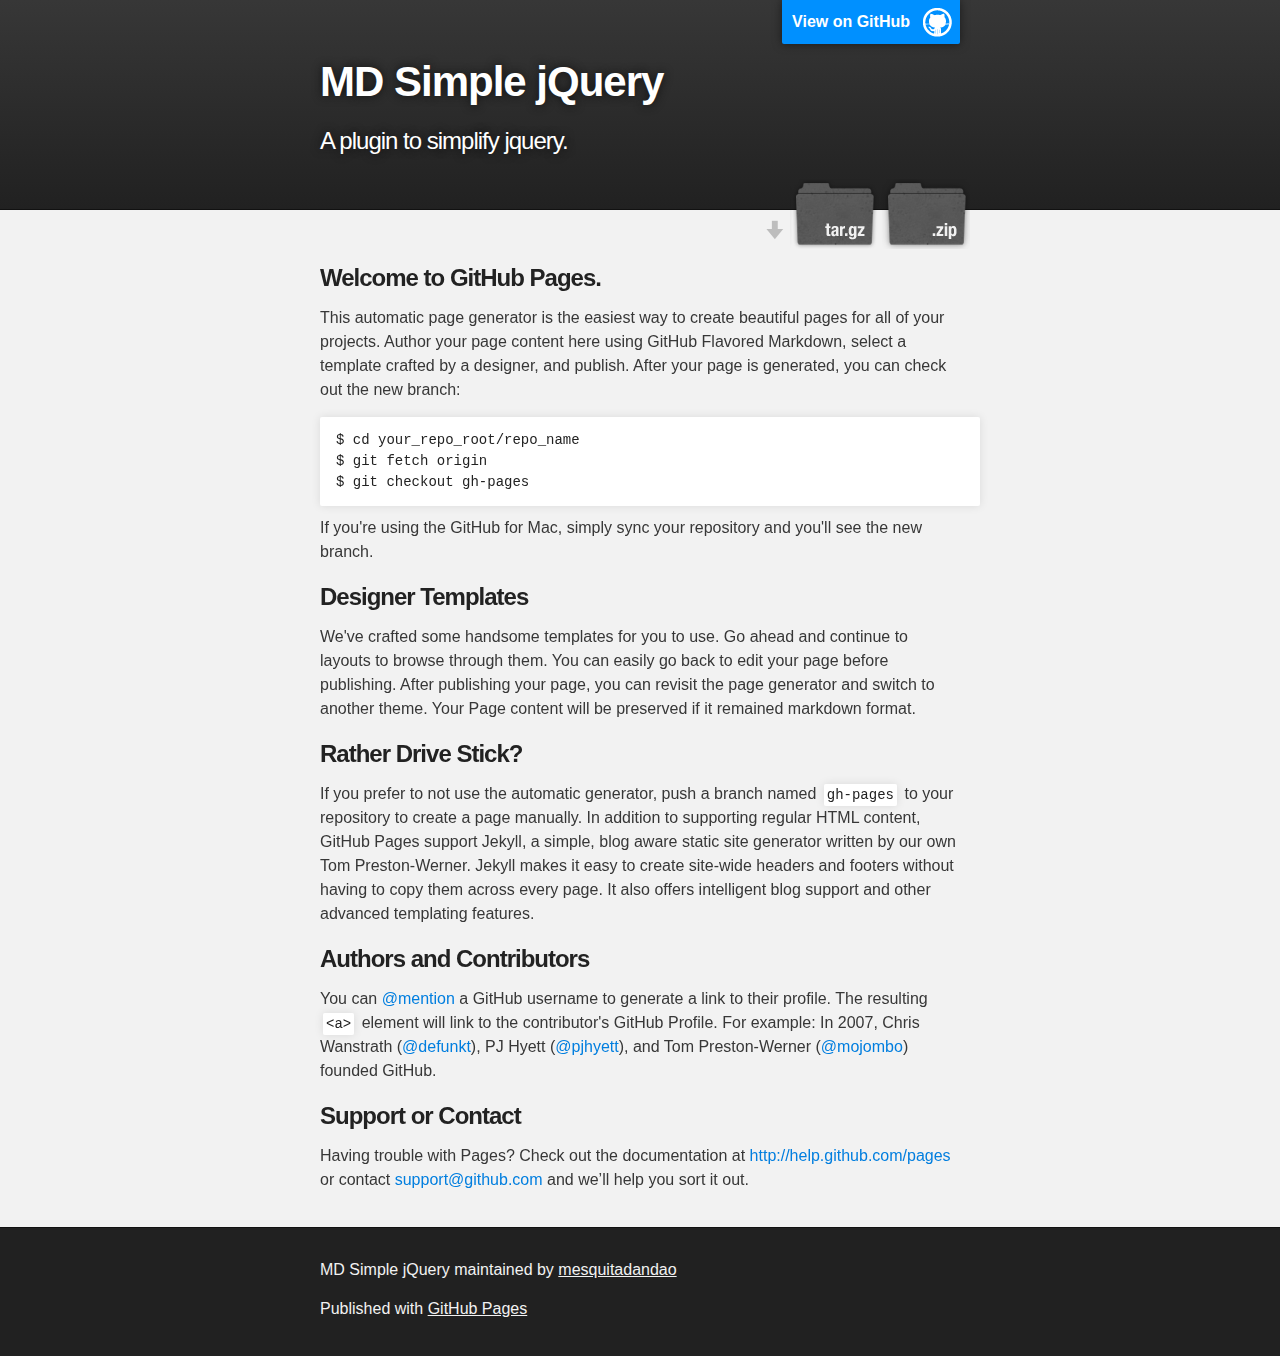
==== index.html @ f071e7f1 "Create gh-pages branch via GitHub" ====
<!DOCTYPE html>
<html>

  <head>
    <meta charset='utf-8' />
    <meta http-equiv="X-UA-Compatible" content="chrome=1" />
    <meta name="description" content="MD Simple jQuery : A plugin to simplify jquery." />

    <link rel="stylesheet" type="text/css" media="screen" href="stylesheets/stylesheet.css">

    <title>MD Simple jQuery</title>
  </head>

  <body>

    <!-- HEADER -->
    <div id="header_wrap" class="outer">
        <header class="inner">
          <a id="forkme_banner" href="https://github.com/mesquitadandao/md_simple_jquery">View on GitHub</a>

          <h1 id="project_title">MD Simple jQuery</h1>
          <h2 id="project_tagline">A plugin to simplify jquery.</h2>

            <section id="downloads">
              <a class="zip_download_link" href="https://github.com/mesquitadandao/md_simple_jquery/zipball/master">Download this project as a .zip file</a>
              <a class="tar_download_link" href="https://github.com/mesquitadandao/md_simple_jquery/tarball/master">Download this project as a tar.gz file</a>
            </section>
        </header>
    </div>

    <!-- MAIN CONTENT -->
    <div id="main_content_wrap" class="outer">
      <section id="main_content" class="inner">
        <h3>
<a name="welcome-to-github-pages" class="anchor" href="#welcome-to-github-pages"><span class="octicon octicon-link"></span></a>Welcome to GitHub Pages.</h3>

<p>This automatic page generator is the easiest way to create beautiful pages for all of your projects. Author your page content here using GitHub Flavored Markdown, select a template crafted by a designer, and publish. After your page is generated, you can check out the new branch:</p>

<pre><code>$ cd your_repo_root/repo_name
$ git fetch origin
$ git checkout gh-pages
</code></pre>

<p>If you're using the GitHub for Mac, simply sync your repository and you'll see the new branch.</p>

<h3>
<a name="designer-templates" class="anchor" href="#designer-templates"><span class="octicon octicon-link"></span></a>Designer Templates</h3>

<p>We've crafted some handsome templates for you to use. Go ahead and continue to layouts to browse through them. You can easily go back to edit your page before publishing. After publishing your page, you can revisit the page generator and switch to another theme. Your Page content will be preserved if it remained markdown format.</p>

<h3>
<a name="rather-drive-stick" class="anchor" href="#rather-drive-stick"><span class="octicon octicon-link"></span></a>Rather Drive Stick?</h3>

<p>If you prefer to not use the automatic generator, push a branch named <code>gh-pages</code> to your repository to create a page manually. In addition to supporting regular HTML content, GitHub Pages support Jekyll, a simple, blog aware static site generator written by our own Tom Preston-Werner. Jekyll makes it easy to create site-wide headers and footers without having to copy them across every page. It also offers intelligent blog support and other advanced templating features.</p>

<h3>
<a name="authors-and-contributors" class="anchor" href="#authors-and-contributors"><span class="octicon octicon-link"></span></a>Authors and Contributors</h3>

<p>You can <a href="https://github.com/blog/821" class="user-mention">@mention</a> a GitHub username to generate a link to their profile. The resulting <code>&lt;a&gt;</code> element will link to the contributor's GitHub Profile. For example: In 2007, Chris Wanstrath (<a href="https://github.com/defunkt" class="user-mention">@defunkt</a>), PJ Hyett (<a href="https://github.com/pjhyett" class="user-mention">@pjhyett</a>), and Tom Preston-Werner (<a href="https://github.com/mojombo" class="user-mention">@mojombo</a>) founded GitHub.</p>

<h3>
<a name="support-or-contact" class="anchor" href="#support-or-contact"><span class="octicon octicon-link"></span></a>Support or Contact</h3>

<p>Having trouble with Pages? Check out the documentation at <a href="http://help.github.com/pages">http://help.github.com/pages</a> or contact <a href="mailto:support@github.com">support@github.com</a> and we’ll help you sort it out.</p>
      </section>
    </div>

    <!-- FOOTER  -->
    <div id="footer_wrap" class="outer">
      <footer class="inner">
        <p class="copyright">MD Simple jQuery maintained by <a href="https://github.com/mesquitadandao">mesquitadandao</a></p>
        <p>Published with <a href="http://pages.github.com">GitHub Pages</a></p>
      </footer>
    </div>

              <script type="text/javascript">
            var gaJsHost = (("https:" == document.location.protocol) ? "https://ssl." : "http://www.");
            document.write(unescape("%3Cscript src='" + gaJsHost + "google-analytics.com/ga.js' type='text/javascript'%3E%3C/script%3E"));
          </script>
          <script type="text/javascript">
            try {
              var pageTracker = _gat._getTracker("UA-46756133-5");
            pageTracker._trackPageview();
            } catch(err) {}
          </script>


  </body>
</html>
---- stylesheets/stylesheet.css ----
/*******************************************************************************
Slate Theme for GitHub Pages
by Jason Costello, @jsncostello
*******************************************************************************/

@import url(pygment_trac.css);

/*******************************************************************************
MeyerWeb Reset
*******************************************************************************/

html, body, div, span, applet, object, iframe,
h1, h2, h3, h4, h5, h6, p, blockquote, pre,
a, abbr, acronym, address, big, cite, code,
del, dfn, em, img, ins, kbd, q, s, samp,
small, strike, strong, sub, sup, tt, var,
b, u, i, center,
dl, dt, dd, ol, ul, li,
fieldset, form, label, legend,
table, caption, tbody, tfoot, thead, tr, th, td,
article, aside, canvas, details, embed,
figure, figcaption, footer, header, hgroup,
menu, nav, output, ruby, section, summary,
time, mark, audio, video {
  margin: 0;
  padding: 0;
  border: 0;
  font: inherit;
  vertical-align: baseline;
}

/* HTML5 display-role reset for older browsers */
article, aside, details, figcaption, figure,
footer, header, hgroup, menu, nav, section {
  display: block;
}

ol, ul {
  list-style: none;
}

table {
  border-collapse: collapse;
  border-spacing: 0;
}

/*******************************************************************************
Theme Styles
*******************************************************************************/

body {
  box-sizing: border-box;
  color:#373737;
  background: #212121;
  font-size: 16px;
  font-family: 'Myriad Pro', Calibri, Helvetica, Arial, sans-serif;
  line-height: 1.5;
  -webkit-font-smoothing: antialiased;
}

h1, h2, h3, h4, h5, h6 {
  margin: 10px 0;
  font-weight: 700;
  color:#222222;
  font-family: 'Lucida Grande', 'Calibri', Helvetica, Arial, sans-serif;
  letter-spacing: -1px;
}

h1 {
  font-size: 36px;
  font-weight: 700;
}

h2 {
  padding-bottom: 10px;
  font-size: 32px;
  background: url('../images/bg_hr.png') repeat-x bottom;
}

h3 {
  font-size: 24px;
}

h4 {
  font-size: 21px;
}

h5 {
  font-size: 18px;
}

h6 {
  font-size: 16px;
}

p {
  margin: 10px 0 15px 0;
}

footer p {
  color: #f2f2f2;
}

a {
  text-decoration: none;
  color: #007edf;
  text-shadow: none;

  transition: color 0.5s ease;
  transition: text-shadow 0.5s ease;
  -webkit-transition: color 0.5s ease;
  -webkit-transition: text-shadow 0.5s ease;
  -moz-transition: color 0.5s ease;
  -moz-transition: text-shadow 0.5s ease;
  -o-transition: color 0.5s ease;
  -o-transition: text-shadow 0.5s ease;
  -ms-transition: color 0.5s ease;
  -ms-transition: text-shadow 0.5s ease;
}

a:hover, a:focus {text-decoration: underline;}

footer a {
  color: #F2F2F2;
  text-decoration: underline;
}

em {
  font-style: italic;
}

strong {
  font-weight: bold;
}

img {
  position: relative;
  margin: 0 auto;
  max-width: 739px;
  padding: 5px;
  margin: 10px 0 10px 0;
  border: 1px solid #ebebeb;

  box-shadow: 0 0 5px #ebebeb;
  -webkit-box-shadow: 0 0 5px #ebebeb;
  -moz-box-shadow: 0 0 5px #ebebeb;
  -o-box-shadow: 0 0 5px #ebebeb;
  -ms-box-shadow: 0 0 5px #ebebeb;
}

p img {
  display: inline;
  margin: 0;
  padding: 0;
  vertical-align: middle;
  text-align: center;
  border: none;
}

pre, code {
  width: 100%;
  color: #222;
  background-color: #fff;

  font-family: Monaco, "Bitstream Vera Sans Mono", "Lucida Console", Terminal, monospace;
  font-size: 14px;

  border-radius: 2px;
  -moz-border-radius: 2px;
  -webkit-border-radius: 2px;
}

pre {
  width: 100%;
  padding: 10px;
  box-shadow: 0 0 10px rgba(0,0,0,.1);
  overflow: auto;
}

code {
  padding: 3px;
  margin: 0 3px;
  box-shadow: 0 0 10px rgba(0,0,0,.1);
}

pre code {
  display: block;
  box-shadow: none;
}

blockquote {
  color: #666;
  margin-bottom: 20px;
  padding: 0 0 0 20px;
  border-left: 3px solid #bbb;
}


ul, ol, dl {
  margin-bottom: 15px
}

ul {
  list-style: inside;
  padding-left: 20px;
}

ol {
  list-style: decimal inside;
  padding-left: 20px;
}

dl dt {
  font-weight: bold;
}

dl dd {
  padding-left: 20px;
  font-style: italic;
}

dl p {
  padding-left: 20px;
  font-style: italic;
}

hr {
  height: 1px;
  margin-bottom: 5px;
  border: none;
  background: url('../images/bg_hr.png') repeat-x center;
}

table {
  border: 1px solid #373737;
  margin-bottom: 20px;
  text-align: left;
 }

th {
  font-family: 'Lucida Grande', 'Helvetica Neue', Helvetica, Arial, sans-serif;
  padding: 10px;
  background: #373737;
  color: #fff;
 }

td {
  padding: 10px;
  border: 1px solid #373737;
 }

form {
  background: #f2f2f2;
  padding: 20px;
}

/*******************************************************************************
Full-Width Styles
*******************************************************************************/

.outer {
  width: 100%;
}

.inner {
  position: relative;
  max-width: 640px;
  padding: 20px 10px;
  margin: 0 auto;
}

#forkme_banner {
  display: block;
  position: absolute;
  top:0;
  right: 10px;
  z-index: 10;
  padding: 10px 50px 10px 10px;
  color: #fff;
  background: url('../images/blacktocat.png') #0090ff no-repeat 95% 50%;
  font-weight: 700;
  box-shadow: 0 0 10px rgba(0,0,0,.5);
  border-bottom-left-radius: 2px;
  border-bottom-right-radius: 2px;
}

#header_wrap {
  background: #212121;
  background: -moz-linear-gradient(top, #373737, #212121);
  background: -webkit-linear-gradient(top, #373737, #212121);
  background: -ms-linear-gradient(top, #373737, #212121);
  background: -o-linear-gradient(top, #373737, #212121);
  background: linear-gradient(top, #373737, #212121);
}

#header_wrap .inner {
  padding: 50px 10px 30px 10px;
}

#project_title {
  margin: 0;
  color: #fff;
  font-size: 42px;
  font-weight: 700;
  text-shadow: #111 0px 0px 10px;
}

#project_tagline {
  color: #fff;
  font-size: 24px;
  font-weight: 300;
  background: none;
  text-shadow: #111 0px 0px 10px;
}

#downloads {
  position: absolute;
  width: 210px;
  z-index: 10;
  bottom: -40px;
  right: 0;
  height: 70px;
  background: url('../images/icon_download.png') no-repeat 0% 90%;
}

.zip_download_link {
  display: block;
  float: right;
  width: 90px;
  height:70px;
  text-indent: -5000px;
  overflow: hidden;
  background: url(../images/sprite_download.png) no-repeat bottom left;
}

.tar_download_link {
  display: block;
  float: right;
  width: 90px;
  height:70px;
  text-indent: -5000px;
  overflow: hidden;
  background: url(../images/sprite_download.png) no-repeat bottom right;
  margin-left: 10px;
}

.zip_download_link:hover {
  background: url(../images/sprite_download.png) no-repeat top left;
}

.tar_download_link:hover {
  background: url(../images/sprite_download.png) no-repeat top right;
}

#main_content_wrap {
  background: #f2f2f2;
  border-top: 1px solid #111;
  border-bottom: 1px solid #111;
}

#main_content {
  padding-top: 40px;
}

#footer_wrap {
  background: #212121;
}



/*******************************************************************************
Small Device Styles
*******************************************************************************/

@media screen and (max-width: 480px) {
  body {
    font-size:14px;
  }

  #downloads {
    display: none;
  }

  .inner {
    min-width: 320px;
    max-width: 480px;
  }

  #project_title {
  font-size: 32px;
  }

  h1 {
    font-size: 28px;
  }

  h2 {
    font-size: 24px;
  }

  h3 {
    font-size: 21px;
  }

  h4 {
    font-size: 18px;
  }

  h5 {
    font-size: 14px;
  }

  h6 {
    font-size: 12px;
  }

  code, pre {
    min-width: 320px;
    max-width: 480px;
    font-size: 11px;
  }

}
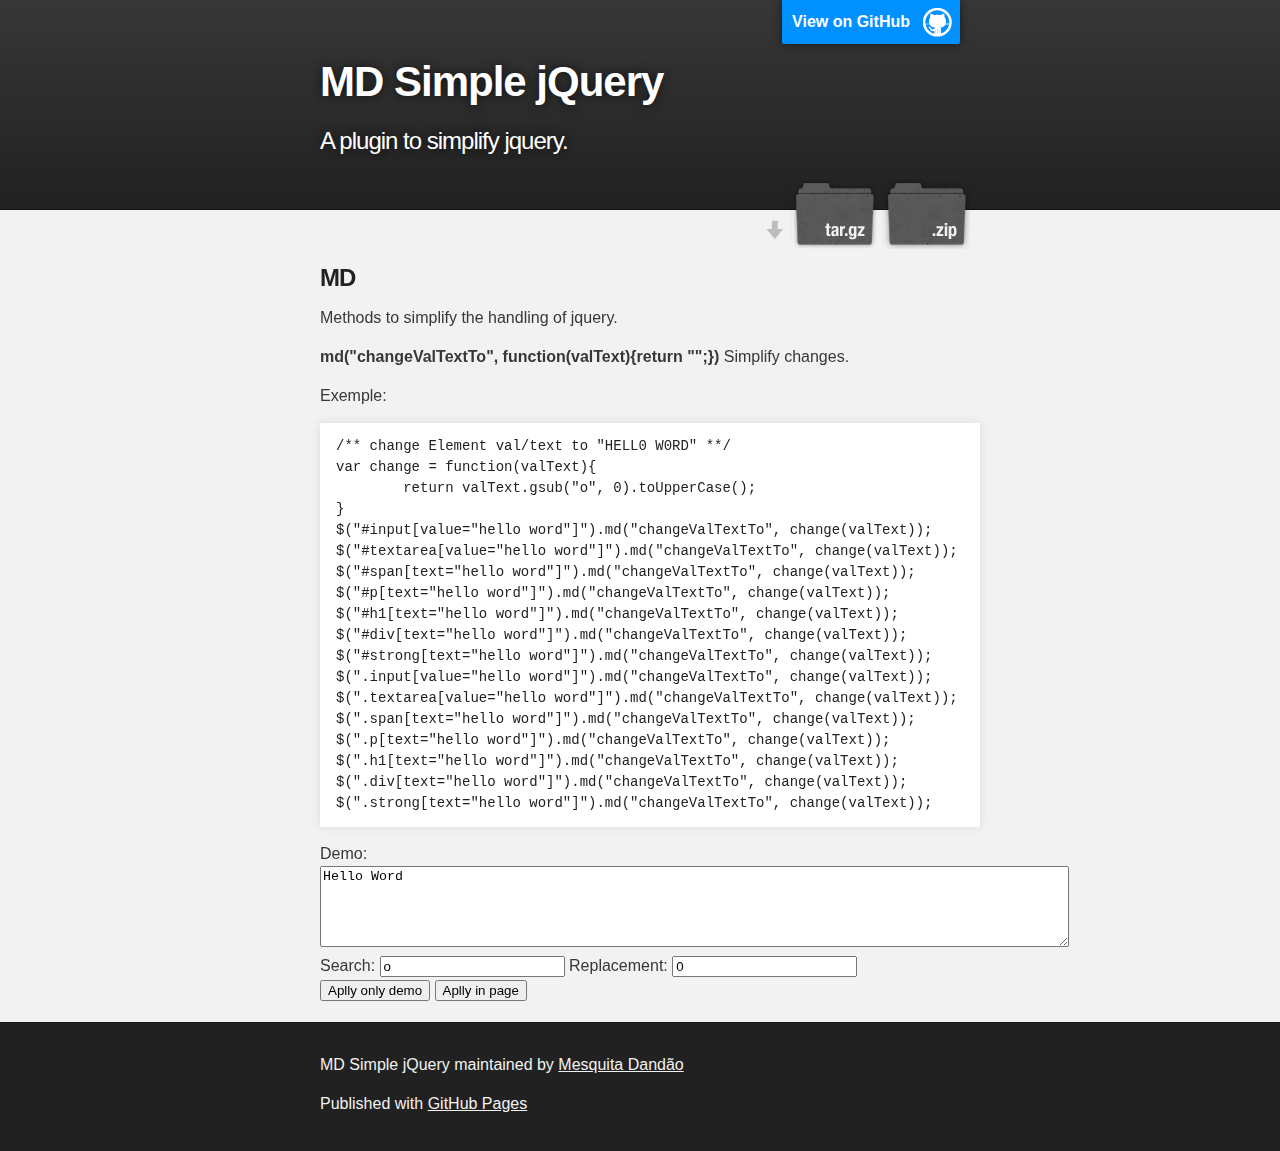
==== commit c5edfc5f: "changeValTextTo" ====
--- a/index.html
+++ b/index.html
@@ -1,89 +1,99 @@
 <!DOCTYPE html>
 <html>
 
-  <head>
-    <meta charset='utf-8' />
-    <meta http-equiv="X-UA-Compatible" content="chrome=1" />
-    <meta name="description" content="MD Simple jQuery : A plugin to simplify jquery." />
+<head>
+	<meta charset='utf-8' />
+	<meta http-equiv="X-UA-Compatible" content="chrome=1" />
+	<meta name="description" content="MD Simple jQuery : A plugin to simplify jquery." />
 
-    <link rel="stylesheet" type="text/css" media="screen" href="stylesheets/stylesheet.css">
+	<link rel="stylesheet" type="text/css" media="screen" href="stylesheets/stylesheet.css">
 
-    <title>MD Simple jQuery</title>
-  </head>
+	<title class="change-element">MD Simple jQuery</title>
+</head>
 
-  <body>
+<body>
 
-    <!-- HEADER -->
-    <div id="header_wrap" class="outer">
-        <header class="inner">
-          <a id="forkme_banner" href="https://github.com/mesquitadandao/md_simple_jquery">View on GitHub</a>
+	<!-- HEADER -->
+	<div id="header_wrap" class="outer">
+		<header class="inner">
+			<a class="change-element" id="forkme_banner" href="https://github.com/mesquitadandao/md_simple_jquery">View on GitHub</a>
 
-          <h1 id="project_title">MD Simple jQuery</h1>
-          <h2 id="project_tagline">A plugin to simplify jquery.</h2>
+			<h1 class="change-element" id="project_title">MD Simple jQuery</h1>
+			<h2 class="change-element" id="project_tagline">A plugin to simplify jquery.</h2>
 
-            <section id="downloads">
-              <a class="zip_download_link" href="https://github.com/mesquitadandao/md_simple_jquery/zipball/master">Download this project as a .zip file</a>
-              <a class="tar_download_link" href="https://github.com/mesquitadandao/md_simple_jquery/tarball/master">Download this project as a tar.gz file</a>
-            </section>
-        </header>
-    </div>
+			<section id="downloads">
+				<a class="zip_download_link change-element" href="https://github.com/mesquitadandao/md_simple_jquery/archive/1.0.1.zip" title="Download this release as a .zip file">Download this release as a .zip file</a>
+				<a class="tar_download_link change-element" href="https://github.com/mesquitadandao/md_simple_jquery/archive/1.0.1.tar.gz" title="Download this release as a tar.gz file">Download this release as a tar.gz file</a>
+			</section>
+		</header>
+	</div>
 
-    <!-- MAIN CONTENT -->
-    <div id="main_content_wrap" class="outer">
-      <section id="main_content" class="inner">
-        <h3>
-<a name="welcome-to-github-pages" class="anchor" href="#welcome-to-github-pages"><span class="octicon octicon-link"></span></a>Welcome to GitHub Pages.</h3>
+	<!-- MAIN CONTENT -->
+	<div id="main_content_wrap" class="outer">
+		<section id="main_content" class="inner">
+			<h3>
+				<a name="designer-templates" class="anchor" href="#designer-templates"><span class="octicon octicon-link"></span></a>MD</h3>
 
-<p>This automatic page generator is the easiest way to create beautiful pages for all of your projects. Author your page content here using GitHub Flavored Markdown, select a template crafted by a designer, and publish. After your page is generated, you can check out the new branch:</p>
+				<p class="change-element">Methods to simplify the handling of jquery.</p>
 
-<pre><code>$ cd your_repo_root/repo_name
-$ git fetch origin
-$ git checkout gh-pages
-</code></pre>
+				<p><strong class="change-element">md("changeValTextTo", function(valText){return "";})</strong> Simplify changes.</p>
 
-<p>If you're using the GitHub for Mac, simply sync your repository and you'll see the new branch.</p>
+				<span class="change-element">Exemple:</span>
 
-<h3>
-<a name="designer-templates" class="anchor" href="#designer-templates"><span class="octicon octicon-link"></span></a>Designer Templates</h3>
+				<p><pre><code class="change-element">/** change Element val/text to "HELL0 W0RD" **/
+var change = function(valText){
+	return valText.gsub("o", 0).toUpperCase();
+}
+$("#input[value="hello word"]").md("changeValTextTo", change(valText));
+$("#textarea[value="hello word"]").md("changeValTextTo", change(valText));
+$("#span[text="hello word"]").md("changeValTextTo", change(valText));
+$("#p[text="hello word"]").md("changeValTextTo", change(valText));
+$("#h1[text="hello word"]").md("changeValTextTo", change(valText));
+$("#div[text="hello word"]").md("changeValTextTo", change(valText));
+$("#strong[text="hello word"]").md("changeValTextTo", change(valText));
+$(".input[value="hello word"]").md("changeValTextTo", change(valText));
+$(".textarea[value="hello word"]").md("changeValTextTo", change(valText));
+$(".span[text="hello word"]").md("changeValTextTo", change(valText));
+$(".p[text="hello word"]").md("changeValTextTo", change(valText));
+$(".h1[text="hello word"]").md("changeValTextTo", change(valText));
+$(".div[text="hello word"]").md("changeValTextTo", change(valText));
+$(".strong[text="hello word"]").md("changeValTextTo", change(valText));
+</code></pre></p>
 
-<p>We've crafted some handsome templates for you to use. Go ahead and continue to layouts to browse through them. You can easily go back to edit your page before publishing. After publishing your page, you can revisit the page generator and switch to another theme. Your Page content will be preserved if it remained markdown format.</p>
+				<label class="change-element" for="demo-changeValTextTo">Demo:</label>
+				<br>
+				<textarea class="change-element" id="demo-changeValTextTo" rows="5" cols='91%'>Hello Word</textarea>
+				<label class="change-element" for="search-changeValTextTo">Search: </label><input id="search-changeValTextTo" placeholder="Search" value="o">
+				<label class="change-element" for="replacement-changeValTextTo">Replacement: </label><input id="replacement-changeValTextTo" placeholder="Replacement" value="0">
+				<button class="change-element" id="apply-changeValTextTo-only-demo" type="button">Aplly only demo</button>
+				<button class="change-element" id="apply-changeValTextTo-in-page" type="button">Aplly in page</button>
 
-<h3>
-<a name="rather-drive-stick" class="anchor" href="#rather-drive-stick"><span class="octicon octicon-link"></span></a>Rather Drive Stick?</h3>
+			</section>
+		</div>
 
-<p>If you prefer to not use the automatic generator, push a branch named <code>gh-pages</code> to your repository to create a page manually. In addition to supporting regular HTML content, GitHub Pages support Jekyll, a simple, blog aware static site generator written by our own Tom Preston-Werner. Jekyll makes it easy to create site-wide headers and footers without having to copy them across every page. It also offers intelligent blog support and other advanced templating features.</p>
+		<!-- FOOTER  -->
+		<div id="footer_wrap" class="outer">
+			<footer class="inner">
+				<p class="copyright">MD Simple jQuery maintained by <a class="change-element" target="_blank" href="http://mesquitadandao.github.io/">Mesquita Dandão</a></p>
+				<p>Published with <a class="change-element" target="_blank" href="http://pages.github.com">GitHub Pages</a></p>
+			</footer>
+		</div>
 
-<h3>
-<a name="authors-and-contributors" class="anchor" href="#authors-and-contributors"><span class="octicon octicon-link"></span></a>Authors and Contributors</h3>
+		<script type="text/javascript">
+		var gaJsHost = (("https:" == document.location.protocol) ? "https://ssl." : "http://www.");
+		document.write(unescape("%3Cscript src='" + gaJsHost + "google-analytics.com/ga.js' type='text/javascript'%3E%3C/script%3E"));
+		</script>
+		<script type="text/javascript">
+		try {
+			var pageTracker = _gat._getTracker("UA-46756133-5");
+			pageTracker._trackPageview();
+		} catch(err) {}
+		</script>
 
-<p>You can <a href="https://github.com/blog/821" class="user-mention">@mention</a> a GitHub username to generate a link to their profile. The resulting <code>&lt;a&gt;</code> element will link to the contributor's GitHub Profile. For example: In 2007, Chris Wanstrath (<a href="https://github.com/defunkt" class="user-mention">@defunkt</a>), PJ Hyett (<a href="https://github.com/pjhyett" class="user-mention">@pjhyett</a>), and Tom Preston-Werner (<a href="https://github.com/mojombo" class="user-mention">@mojombo</a>) founded GitHub.</p>
+		<script src="javascripts/jquery-2.0.3.min.js" type="text/javascript"></script>
+		<script src="https://raw.github.com/mesquitadandao/md_simple_jquery/release/md.min.js" type="text/javascript"></script>
+		<script src="https://raw.github.com/mesquitadandao/md_simple_javascript/release/mdString.min.js" type="text/javascript"></script>				
+		<script src="javascripts/main.js" type="text/javascript"></script>
 
-<h3>
-<a name="support-or-contact" class="anchor" href="#support-or-contact"><span class="octicon octicon-link"></span></a>Support or Contact</h3>
-
-<p>Having trouble with Pages? Check out the documentation at <a href="http://help.github.com/pages">http://help.github.com/pages</a> or contact <a href="mailto:support@github.com">support@github.com</a> and we’ll help you sort it out.</p>
-      </section>
-    </div>
-
-    <!-- FOOTER  -->
-    <div id="footer_wrap" class="outer">
-      <footer class="inner">
-        <p class="copyright">MD Simple jQuery maintained by <a href="https://github.com/mesquitadandao">mesquitadandao</a></p>
-        <p>Published with <a href="http://pages.github.com">GitHub Pages</a></p>
-      </footer>
-    </div>
-
-              <script type="text/javascript">
-            var gaJsHost = (("https:" == document.location.protocol) ? "https://ssl." : "http://www.");
-            document.write(unescape("%3Cscript src='" + gaJsHost + "google-analytics.com/ga.js' type='text/javascript'%3E%3C/script%3E"));
-          </script>
-          <script type="text/javascript">
-            try {
-              var pageTracker = _gat._getTracker("UA-46756133-5");
-            pageTracker._trackPageview();
-            } catch(err) {}
-          </script>
-
-
-  </body>
-</html>
+	</body>
+	</html>